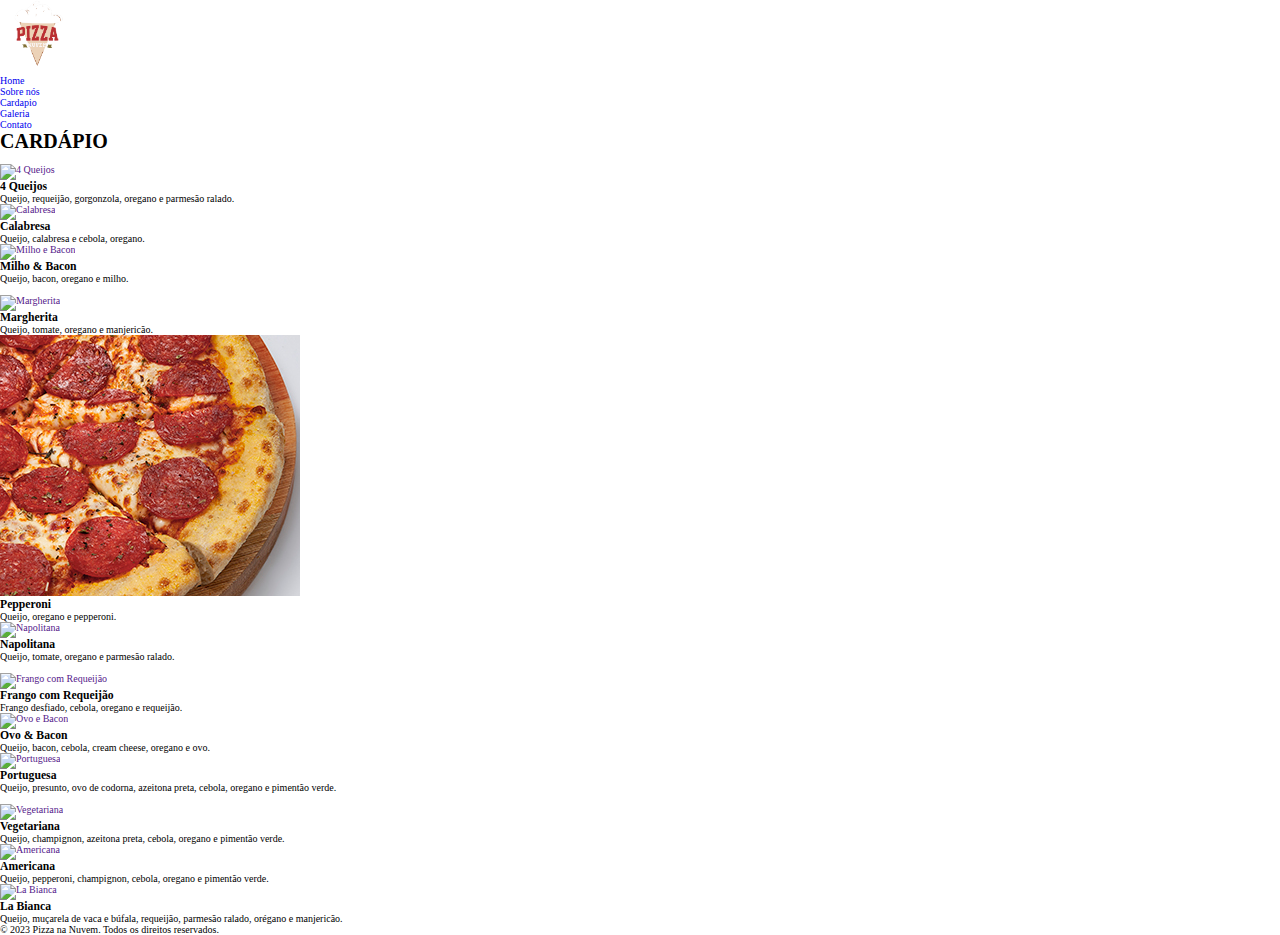
==== cardapio.html @ 11536450 "final sprint 2" ====
<!DOCTYPE html>
<html lang="en">

<head>
    <meta charset="UTF-8">
    <meta http-equiv="X-UA-Compatible" content="IE=edge">
    <meta name="viewport" content="width=device-width, initial-scale=1.0">
    <link rel="stylesheet" href="style.css">
    <title>Cardapio - Pizza na Nuvem</title>
</head>

<body>
    <header>
        <div class ="logo">
            <img src="img/logo.png" alt="">
            <h3>PizzaNuvem</h3>
        </div>
        <nav>
                       
            <ul class="list-menu">
                 <li><a href="#">Home</a></li>
                 <li><a href="sobre.html">Sobre nós</a></li>
                 <li><a href="cardapio.html">Cardapio</a></li>
                 <li><a href="galeria.html">Galeria</a></li>
                 <li><a href="contato.html">Contato</a></li>            
            </ul>
        </nav>
    </header>
    <main>
        <div><!--conteúdo da página-->

            <section><!--título-->
                <h1>CARDÁPIO</h1>
            </section>
            <br>
            <div><!--primeira seção-->

                <div class="imagem_prod"><!--pizza 1-->
                    <a href=""><img src="img/4queijos.jpg" alt="4 Queijos"></a>
                    <h3>4 Queijos</h3>
                    <p>Queijo, requeijão, gorgonzola, oregano e parmesão ralado.</p>
                </div>

                <div class="imagem_prod"><!--pizza 2-->
                    <a href=""><img src="img/calabresa.jpg" alt="Calabresa"></a>
                    <h3>Calabresa</h3>
                    <p>Queijo, calabresa e cebola, oregano.</p>
                </div>

                <div class="imagem_prod"><!--pizza 3-->
                    <a href=""><img src="img/milho-bacon.jpg" alt="Milho e Bacon"></a>
                    <h3>Milho & Bacon</h3>
                    <p>Queijo, bacon, oregano e milho.</p>
                </div>

            </div>
            <br>
            <div><!--segunda seção-->

                <div class="imagem_prod"><!--pizza 4-->
                    <a href=""><img src="img/margherita.jpg" alt="Margherita"></a>
                    <h3>Margherita</h3>
                    <p>Queijo, tomate, oregano e manjericão.</p>
                </div>

                <div class="imagem_prod"><!--pizza 5-->
                    <a href=""><img src="img/pepperoni.jpg" alt="Pepperoni"></a>
                    <h3>Pepperoni</h3>
                    <p>Queijo, oregano e pepperoni.</p>
                </div>

                <div class="imagem_prod"><!--pizza 6-->
                    <a href=""><img src="img/napolitana.jpg" alt="Napolitana"></a>
                    <h3>Napolitana</h3>
                    <p>Queijo, tomate, oregano e parmesão ralado.</p>
                </div>

            </div>
            <br>
            <div><!--terceira seção-->

                <div class="imagem_prod"><!--pizza 7-->
                    <a href=""><img src="img/frango-requeijao.jpg" alt="Frango com Requeijão"></a>
                    <h3>Frango com Requeijão</h3>
                    <p>Frango desfiado, cebola, oregano e requeijão.</p>
                </div>

                <div class="imagem_prod"><!--pizza 8-->
                    <a href=""><img src="img/ovo-bacon.jpg" alt="Ovo e Bacon"></a>
                    <h3>Ovo & Bacon</h3>
                    <p>Queijo, bacon, cebola, cream cheese, oregano e ovo.</p>
                </div>

                <div class="imagem_prod"><!--pizza 9-->
                    <a href=""><img src="img/portuguesa.jpg" alt="Portuguesa"></a> 
                    <h3>Portuguesa</h3>
                    <p>Queijo, presunto, ovo de codorna, azeitona preta, cebola, oregano e pimentão verde.</p>
                </div>

            </div>
            <br>
            <div><!--quarta seção-->

                <div class="imagem_prod"><!--pizza 10-->
                    <a href=""><img src="img/vegetariana.jpg" alt="Vegetariana"></a>
                    <h3>Vegetariana</h3>
                    <p>Queijo, champignon, azeitona preta, cebola, oregano e pimentão verde.</p>
                </div>

                <div class="imagem_prod"><!--pizza 11-->
                    <a href=""><img src="img/america.jpg" alt="Americana"></a>
                    <h3>Americana</h3>
                    <p>Queijo, pepperoni, champignon, cebola, oregano e pimentão verde.</p>
                </div>

                <div class="imagem_prod"><!--pizza 12-->
                    <a href=""><img src="img/la-bianca.jpg" alt="La Bianca"></a>
                    <h3>La Bianca</h3>
                    <p>Queijo, muçarela de vaca e búfala, requeijão, parmesão ralado, orégano e manjericão.</p>
                </div>

            </div>

        </div>
    </main>
    <footer>
        &copy; 2023 Pizza na Nuvem. Todos os direitos reservados.
    </footer>
</body>

</html>
---- style.css ----
@import url('https://fonts.googleapis.com/css2?family=Roboto:wght@400;500;700;900&display=swap');

*{
    margin:0;
    padding:0;
    box-sizing: border-box;
    list-style: none;
    border: none;
    text-decoration: none; 
}

html{
    width:100vw;
    height:100vh;
    font-size: 62.5%;
    overflow-x: hidden;
}

/*Menu*/
.content{
    width: 100vw;
    height: 70px;
    display: flex;
    justify-content: space-around;
    align-items: center;
    background-color: rgb(88, 62, 0);
    position:fixed;
    padding-left: 30rem;    
}

.logo{
    width: 70px;
    height: auto;
    cursor : pointer;
    display: flex;
    align-items: center;
}
.logo h3{
    color: white;
    font-size: 1.6rem;   
}
.logo img{
    width: 100px;
    height: 75px;   
}

.content .list-menu{
    width: 600px;
    display: flex;
    align-items: center;
    justify-content: space-between;  
}

.content .list-menu li a{
    padding-top: 3rem;
    padding-bottom: 2rem;
    padding-right: 1rem;
    padding-left: 1rem;
    color: white;
    font-size: 1.8;
    text-transform: uppercase;
    transition: all 200ms ease-in;
}
.content .list-menu li a:hover{
    background-color: #3333;
    border-bottom: 4px solid #ffc506;
    color:#ffc506

}

.first-section{
    height: 100vh;
    background-image: linear-gradient(rgba(29,29,29,0.8),rgba(29,29,29,0.8)),url(./img/fundo_pizza.jpg);
    background-position: center center;
    background-size: cover;
    background-repeat: no-repeat;
    background-position-y:50px ;
    width: 100vw;
    display: flex;
    flex-direction: row;
    justify-content: center;
    align-items: center;
}



.first-section .conteudo-principal{        
    display: flex;   
    flex-direction: column;    
    align-items: center;
    justify-content:center;
}

.first-section h1{  
    color:#ffc506;
    font-size:6rem;
    text-transform: uppercase;
    margin-bottom: 1rem;
}

.first-section h2{  
    color: rgb(177,177,177);
    font-size:3rem;
    font-weight: 400;
    text-transform:uppercase;
    margin-bottom: 3rem;
}

.btn button{
    width:230px;
    height: 60px;
    cursor:pointer;
    text-transform:#ffc506 ;
    border-radius:10px;
    color:black;
    font-weight: 700px;
    margin-top: 5rem;

}

.btn button:hover{
    background-color: #ffc506;
    color: black;
    border: 2px solid #ffc506;
    transition: all 200ms ease-in;
}
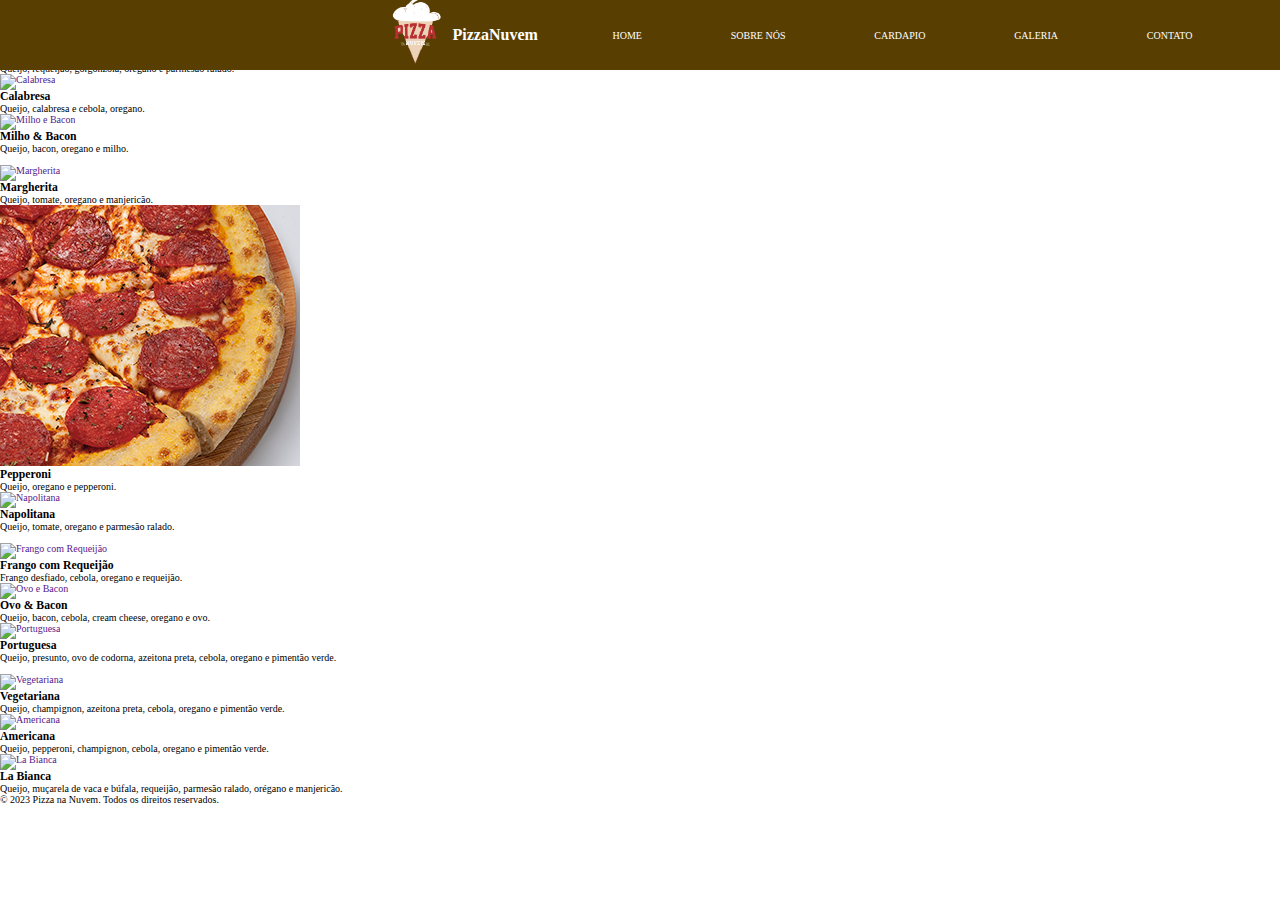
==== commit 82aaee36: "update" ====
--- a/cardapio.html
+++ b/cardapio.html
@@ -10,7 +10,7 @@
 </head>
 
 <body>
-    <header>
+    <header class="content">
         <div class ="logo">
             <img src="img/logo.png" alt="">
             <h3>PizzaNuvem</h3>
@@ -18,13 +18,13 @@
         <nav>
                        
             <ul class="list-menu">
-                 <li><a href="#">Home</a></li>
+                 <li><a href="index.html">Home</a></li>
                  <li><a href="sobre.html">Sobre nós</a></li>
                  <li><a href="cardapio.html">Cardapio</a></li>
                  <li><a href="galeria.html">Galeria</a></li>
                  <li><a href="contato.html">Contato</a></li>            
             </ul>
-        </nav>
+        </nav>       
     </header>
     <main>
         <div><!--conteúdo da página-->
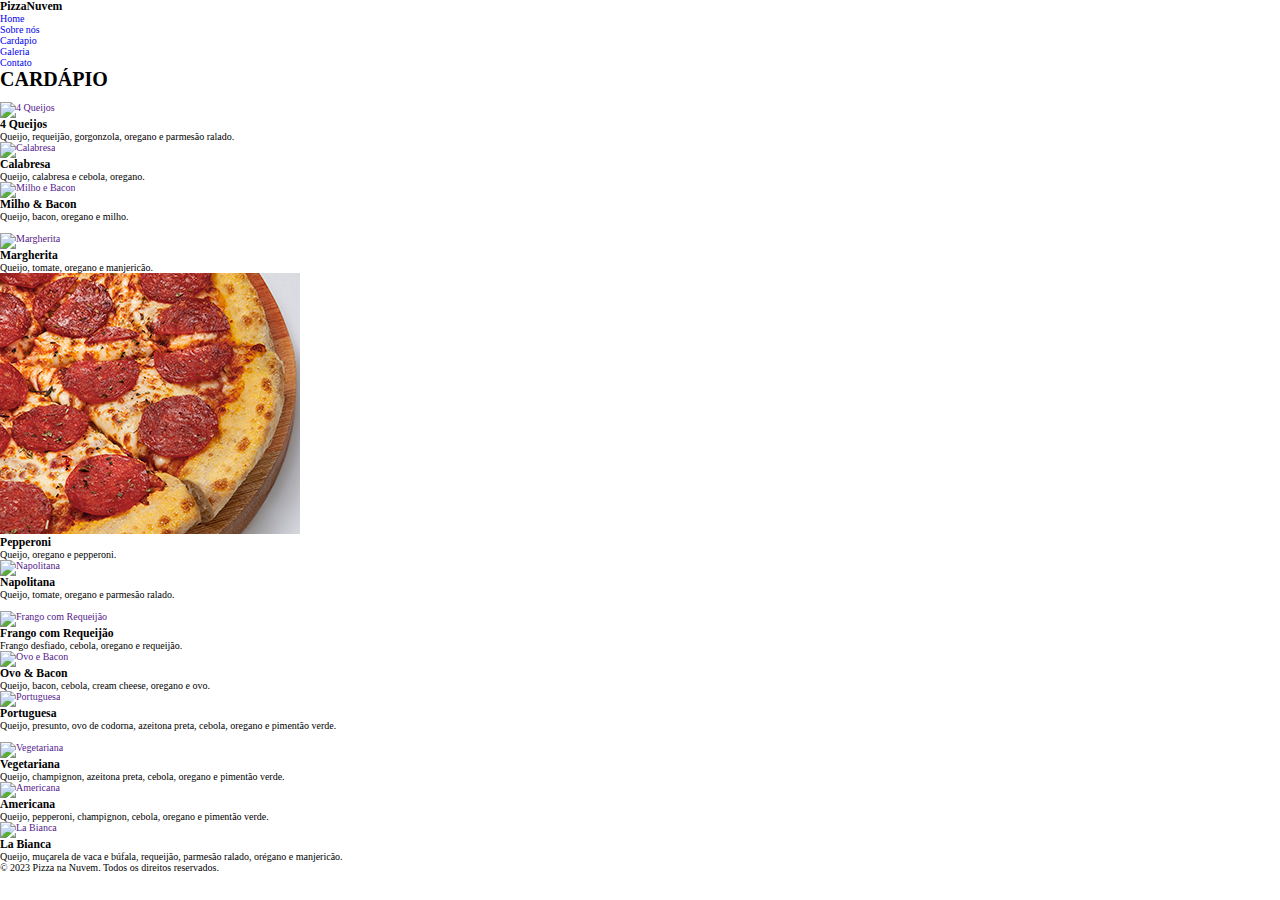
==== commit c43de6a8: "update para entrega" ====
--- a/cardapio.html
+++ b/cardapio.html
@@ -10,14 +10,12 @@
 </head>
 
 <body>
-    <header class="content">
-        <div class ="logo">
-            <img src="img/logo.png" alt="">
+    <header>
+        <div>
             <h3>PizzaNuvem</h3>
         </div>
-        <nav>
-                       
-            <ul class="list-menu">
+        <nav>       
+            <ul>
                  <li><a href="index.html">Home</a></li>
                  <li><a href="sobre.html">Sobre nós</a></li>
                  <li><a href="cardapio.html">Cardapio</a></li>
@@ -25,7 +23,7 @@
                  <li><a href="contato.html">Contato</a></li>            
             </ul>
         </nav>       
-    </header>
+      </header>
     <main>
         <div><!--conteúdo da página-->
 
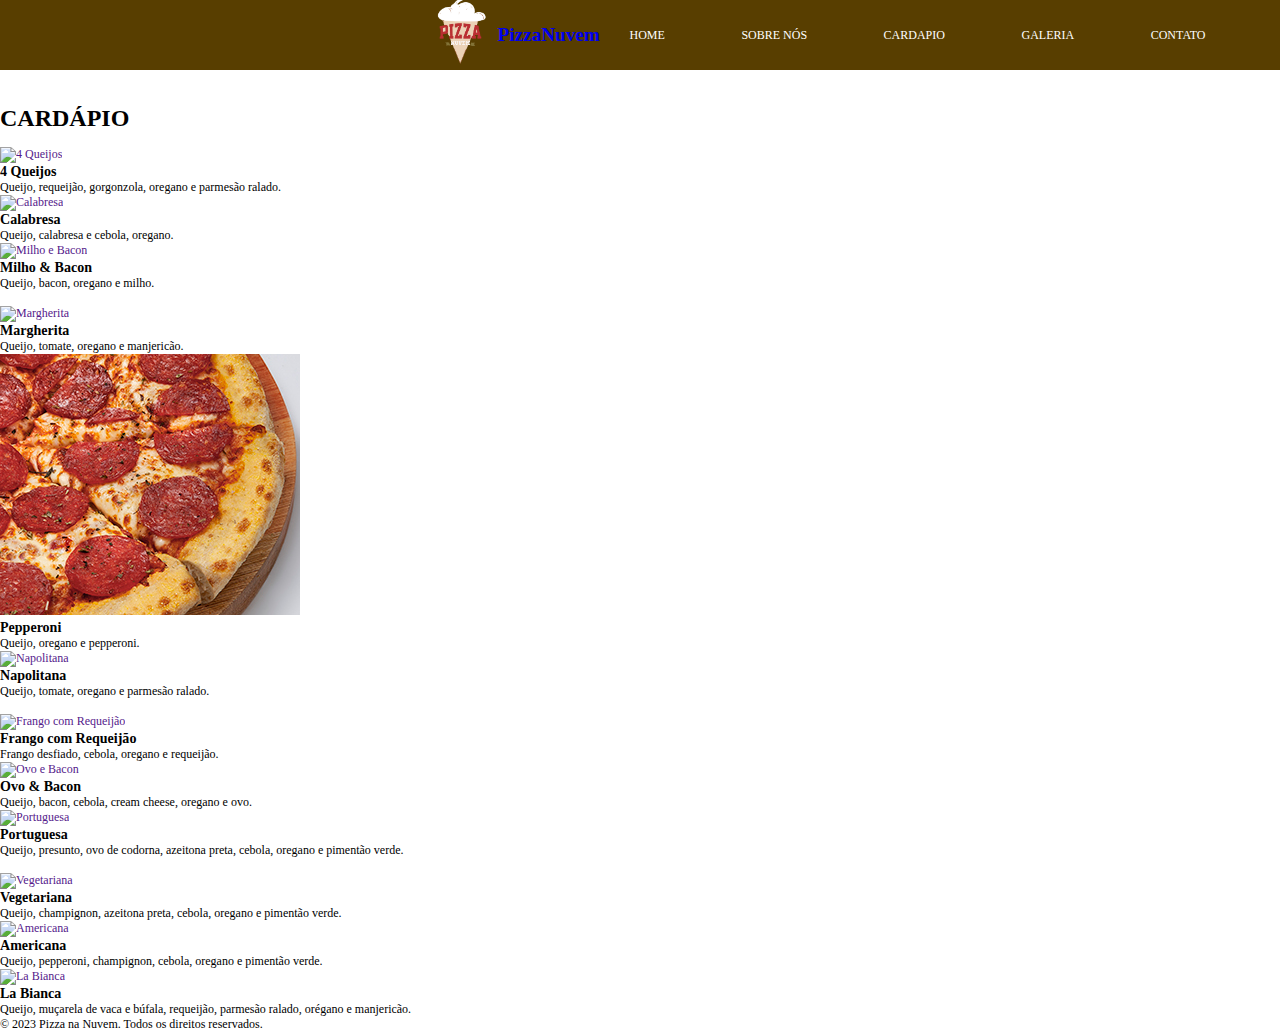
==== commit db41c529: ""Reorganização das pastas"" ====
--- a/cardapio.html
+++ b/cardapio.html
@@ -10,20 +10,25 @@
 </head>
 
 <body>
-    <header>
+   <header class="content">
+        <div class ="logo">
+            <img src="img/logo.png" alt="">
+            <h3><a href="index.html">PizzaNuvem</a></h3>
+        </div>
         <div>
-            <h3>PizzaNuvem</h3>
-        </div>
-        <nav>       
-            <ul>
-                 <li><a href="index.html">Home</a></li>
-                 <li><a href="sobre.html">Sobre nós</a></li>
-                 <li><a href="cardapio.html">Cardapio</a></li>
-                 <li><a href="galeria.html">Galeria</a></li>
-                 <li><a href="contato.html">Contato</a></li>            
-            </ul>
-        </nav>       
-      </header>
+            <nav>
+                       
+                <ul class="list-menu">
+                    <li><a href="index.html">Home</a></li>
+                    <li><a href="sobre.html">Sobre nós</a></li>
+                    <li><a href="cardapio.html">Cardapio</a></li>
+                    <li><a href="galeria.html">Galeria</a></li>
+                    <li><a href="contato.html">Contato</a></li>            
+                </ul>
+            </nav>
+        </div>       
+    </header>
+    <br>
     <main>
         <div><!--conteúdo da página-->
 
--- a/style.css
+++ b/style.css
@@ -1,7 +1,15 @@
 @import url('https://fonts.googleapis.com/css2?family=Roboto:wght@400;500;700;900&display=swap');
 
+header {
+    height: 10vh; /* Ajuste a altura conforme necessário */
+}
+
+main {
+    padding-top: 10vh; /* Ajuste o valor conforme necessário */
+}
+
 *{
-    margin:0;
+    margin:0px;
     padding:0;
     box-sizing: border-box;
     list-style: none;
@@ -12,7 +20,7 @@
 html{
     width:100vw;
     height:100vh;
-    font-size: 62.5%;
+    font-size: 75%;
     overflow-x: hidden;
 }
 
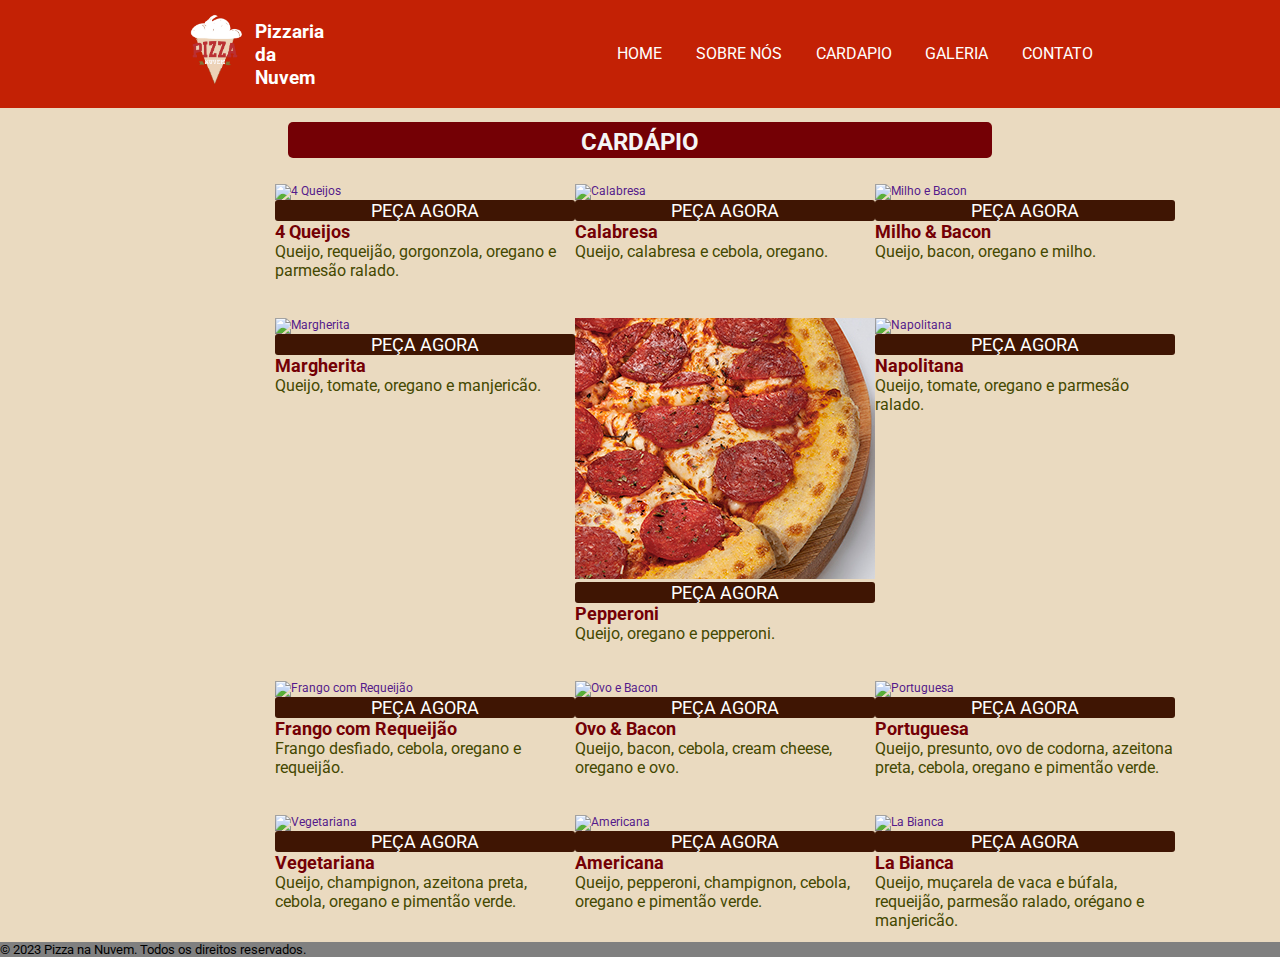
==== commit 82a014b5: "Commit via upload" ====
--- a/cardapio.html
+++ b/cardapio.html
@@ -1,134 +1,178 @@
-<!DOCTYPE html>
-<html lang="en">
-
-<head>
-    <meta charset="UTF-8">
-    <meta http-equiv="X-UA-Compatible" content="IE=edge">
-    <meta name="viewport" content="width=device-width, initial-scale=1.0">
-    <link rel="stylesheet" href="style.css">
-    <title>Cardapio - Pizza na Nuvem</title>
-</head>
-
-<body>
-   <header class="content">
-        <div class ="logo">
-            <img src="img/logo.png" alt="">
-            <h3><a href="index.html">PizzaNuvem</a></h3>
-        </div>
-        <div>
-            <nav>
-                       
-                <ul class="list-menu">
-                    <li><a href="index.html">Home</a></li>
-                    <li><a href="sobre.html">Sobre nós</a></li>
-                    <li><a href="cardapio.html">Cardapio</a></li>
-                    <li><a href="galeria.html">Galeria</a></li>
-                    <li><a href="contato.html">Contato</a></li>            
-                </ul>
-            </nav>
-        </div>       
-    </header>
-    <br>
-    <main>
-        <div><!--conteúdo da página-->
-
-            <section><!--título-->
-                <h1>CARDÁPIO</h1>
-            </section>
-            <br>
-            <div><!--primeira seção-->
-
-                <div class="imagem_prod"><!--pizza 1-->
-                    <a href=""><img src="img/4queijos.jpg" alt="4 Queijos"></a>
-                    <h3>4 Queijos</h3>
-                    <p>Queijo, requeijão, gorgonzola, oregano e parmesão ralado.</p>
-                </div>
-
-                <div class="imagem_prod"><!--pizza 2-->
-                    <a href=""><img src="img/calabresa.jpg" alt="Calabresa"></a>
-                    <h3>Calabresa</h3>
-                    <p>Queijo, calabresa e cebola, oregano.</p>
-                </div>
-
-                <div class="imagem_prod"><!--pizza 3-->
-                    <a href=""><img src="img/milho-bacon.jpg" alt="Milho e Bacon"></a>
-                    <h3>Milho & Bacon</h3>
-                    <p>Queijo, bacon, oregano e milho.</p>
-                </div>
-
-            </div>
-            <br>
-            <div><!--segunda seção-->
-
-                <div class="imagem_prod"><!--pizza 4-->
-                    <a href=""><img src="img/margherita.jpg" alt="Margherita"></a>
-                    <h3>Margherita</h3>
-                    <p>Queijo, tomate, oregano e manjericão.</p>
-                </div>
-
-                <div class="imagem_prod"><!--pizza 5-->
-                    <a href=""><img src="img/pepperoni.jpg" alt="Pepperoni"></a>
-                    <h3>Pepperoni</h3>
-                    <p>Queijo, oregano e pepperoni.</p>
-                </div>
-
-                <div class="imagem_prod"><!--pizza 6-->
-                    <a href=""><img src="img/napolitana.jpg" alt="Napolitana"></a>
-                    <h3>Napolitana</h3>
-                    <p>Queijo, tomate, oregano e parmesão ralado.</p>
-                </div>
-
-            </div>
-            <br>
-            <div><!--terceira seção-->
-
-                <div class="imagem_prod"><!--pizza 7-->
-                    <a href=""><img src="img/frango-requeijao.jpg" alt="Frango com Requeijão"></a>
-                    <h3>Frango com Requeijão</h3>
-                    <p>Frango desfiado, cebola, oregano e requeijão.</p>
-                </div>
-
-                <div class="imagem_prod"><!--pizza 8-->
-                    <a href=""><img src="img/ovo-bacon.jpg" alt="Ovo e Bacon"></a>
-                    <h3>Ovo & Bacon</h3>
-                    <p>Queijo, bacon, cebola, cream cheese, oregano e ovo.</p>
-                </div>
-
-                <div class="imagem_prod"><!--pizza 9-->
-                    <a href=""><img src="img/portuguesa.jpg" alt="Portuguesa"></a> 
-                    <h3>Portuguesa</h3>
-                    <p>Queijo, presunto, ovo de codorna, azeitona preta, cebola, oregano e pimentão verde.</p>
-                </div>
-
-            </div>
-            <br>
-            <div><!--quarta seção-->
-
-                <div class="imagem_prod"><!--pizza 10-->
-                    <a href=""><img src="img/vegetariana.jpg" alt="Vegetariana"></a>
-                    <h3>Vegetariana</h3>
-                    <p>Queijo, champignon, azeitona preta, cebola, oregano e pimentão verde.</p>
-                </div>
-
-                <div class="imagem_prod"><!--pizza 11-->
-                    <a href=""><img src="img/america.jpg" alt="Americana"></a>
-                    <h3>Americana</h3>
-                    <p>Queijo, pepperoni, champignon, cebola, oregano e pimentão verde.</p>
-                </div>
-
-                <div class="imagem_prod"><!--pizza 12-->
-                    <a href=""><img src="img/la-bianca.jpg" alt="La Bianca"></a>
-                    <h3>La Bianca</h3>
-                    <p>Queijo, muçarela de vaca e búfala, requeijão, parmesão ralado, orégano e manjericão.</p>
-                </div>
-
-            </div>
-
-        </div>
-    </main>
-    <footer>
-        &copy; 2023 Pizza na Nuvem. Todos os direitos reservados.
-    </footer>
-</body>
-
+<!DOCTYPE html>
+<html lang="en">
+
+<head>
+    <meta charset="UTF-8">
+    <meta http-equiv="X-UA-Compatible" content="IE=edge">
+    <meta name="viewport" content="width=device-width, initial-scale=1.0">
+    <script src="script.js" defer></script>
+    <link rel="stylesheet" href="style.css">
+    <title>Cardapio - Pizza na Nuvem</title>
+</head>
+
+<body>
+    <header class="content">
+        <div class="logo">
+            <img src="img/logo.png" alt="">
+            <h3>Pizzaria da Nuvem</h3>
+        </div>
+        <nav>
+            <ul class="list-menu">
+                <li><a href="index.html">Home</a></li>
+                <li><a href="sobre.html">Sobre nós</a></li>
+                <li><a href="cardapio.html">Cardapio</a></li>
+                <li><a href="galeria.html">Galeria</a></li>
+                <li><a href="contato.html">Contato</a></li>
+            </ul>
+            <div class="mobile-menu-icon">
+                <button onclick="menuShow()"><img class="icon" src="icon/menu.png"></button>
+            </div>
+        </nav>
+        <div class="mobile-menu">
+            <ul>
+                <li><a href="index.html">Home</a></li>
+                <li><a href="sobre.html">Sobre nós</a></li>
+                <li><a href="cardapio.html">Cardapio</a></li>
+                <li><a href="galeria.html">Galeria</a></li>
+                <li><a href="contato.html">Contato</a></li>
+            </ul>
+        </div>
+    </header>
+    <br>
+    <main>
+        <div class="container-cardapio"><!--conteúdo da página-->
+            <section><!--título-->
+                <h1 class="title-h1">CARDÁPIO</h1>
+            </section>
+            <br>
+            <div class="section-cardapio"><!--primeira seção-->
+                <div class="imagem_prod"><!--pizza 1-->
+                    <a href="">
+                        <img src="img/4queijos.jpg" alt="4 Queijos">
+                        <div class="btn_pedido">PEÇA AGORA</div>
+                        <h3>4 Queijos</h3>
+                    </a>
+                    <p>Queijo, requeijão, gorgonzola, oregano e parmesão ralado.</p>
+                </div>
+                <br>
+                <br>
+                <div class="imagem_prod"><!--pizza 2-->
+                    <a href="">
+                        <img src="img/calabresa.jpg" alt="Calabresa">
+                        <div class="btn_pedido">PEÇA AGORA</div>
+                        <h3>Calabresa</h3>
+                    </a>
+                    <p>Queijo, calabresa e cebola, oregano.</p>
+                </div>
+                <br>
+                <br>
+                <div class="imagem_prod"><!--pizza 3-->
+                    <a href="">
+                        <img src="img/milho-bacon.jpg" alt="Milho e Bacon">
+                        <div class="btn_pedido">PEÇA AGORA</div>
+                        <h3>Milho & Bacon</h3>
+                    </a>
+                    <p>Queijo, bacon, oregano e milho.</p>
+                </div>
+            </div>
+            <br>
+            <div class="section-cardapio"><!--segunda seção-->
+                <div class="imagem_prod"><!--pizza 4-->
+                    <a href="">
+                        <img src="img/margherita.jpg" alt="Margherita">
+                        <div class="btn_pedido">PEÇA AGORA</div>
+                        <h3>Margherita</h3>
+                    </a>
+                    <p>Queijo, tomate, oregano e manjericão.</p>
+                </div>
+                <br>
+                <br>
+                <div class="imagem_prod"><!--pizza 5-->
+                    <a href="">
+                        <img src="img/pepperoni.jpg" alt="Pepperoni">
+                        <div class="btn_pedido">PEÇA AGORA</div>
+                        <h3>Pepperoni</h3>
+                    </a>
+                    <p>Queijo, oregano e pepperoni.</p>
+                </div>
+                <br>
+                <br>
+                <div class="imagem_prod"><!--pizza 6-->
+                    <a href="">
+                        <img src="img/napolitana.jpg" alt="Napolitana">
+                        <div class="btn_pedido">PEÇA AGORA</div>
+                        <h3>Napolitana</h3>
+                    </a>
+                    <p>Queijo, tomate, oregano e parmesão ralado.</p>
+                </div>
+            </div>
+            <br>
+            <div class="section-cardapio"><!--terceira seção-->
+                <div class="imagem_prod"><!--pizza 7-->
+                    <a href="">
+                        <img src="img/frango-requeijao.jpg" alt="Frango com Requeijão">
+                        <div class="btn_pedido">PEÇA AGORA</div>
+                        <h3>Frango com Requeijão</h3>
+                    </a>
+                    <p>Frango desfiado, cebola, oregano e requeijão.</p>
+                </div>
+                <br>
+                <br>
+                <div class="imagem_prod"><!--pizza 8-->
+                    <a href="">
+                        <img src="img/ovo-bacon.jpg" alt="Ovo e Bacon">
+                        <div class="btn_pedido">PEÇA AGORA</div>
+                        <h3>Ovo & Bacon</h3>
+                    </a>
+                    <p>Queijo, bacon, cebola, cream cheese, oregano e ovo.</p>
+                </div>
+                <br>
+                <br>
+                <div class="imagem_prod"><!--pizza 9-->
+                    <a href="">
+                        <img src="img/portuguesa.jpg" alt="Portuguesa">
+                        <div class="btn_pedido">PEÇA AGORA</div> 
+                        <h3>Portuguesa</h3>
+                    </a>
+                    <p>Queijo, presunto, ovo de codorna, azeitona preta, cebola, oregano e pimentão verde.</p>
+                </div>
+            </div>
+            <br>
+            <div class="section-cardapio"><!--quarta seção-->
+                <div class="imagem_prod"><!--pizza 10-->
+                    <a href="">
+                        <img src="img/vegetariana.jpg" alt="Vegetariana">
+                        <div class="btn_pedido">PEÇA AGORA</div>
+                        <h3>Vegetariana</h3>
+                    </a>
+                    <p>Queijo, champignon, azeitona preta, cebola, oregano e pimentão verde.</p>
+                </div>
+                <br>
+                <br>
+                <div class="imagem_prod"><!--pizza 11-->
+                    <a href="">
+                        <img src="img/america.jpg" alt="Americana">
+                        <div class="btn_pedido">PEÇA AGORA</div>
+                        <h3>Americana</h3>
+                    </a>
+                    <p>Queijo, pepperoni, champignon, cebola, oregano e pimentão verde.</p>
+                </div>
+                <br>
+                <br>
+                <div class="imagem_prod"><!--pizza 12-->
+                    <a href="">
+                        <img src="img/la-bianca.jpg" alt="La Bianca">
+                        <div class="btn_pedido">PEÇA AGORA</div>
+                        <h3>La Bianca</h3>
+                    </a>
+                    <p>Queijo, muçarela de vaca e búfala, requeijão, parmesão ralado, orégano e manjericão.</p>
+                </div>
+            </div>
+        </div>
+    </main>
+    <footer>
+        &copy; 2023 Pizza na Nuvem. Todos os direitos reservados.
+    </footer>
+</body>
+
 </html>--- a/style.css
+++ b/style.css
@@ -1,134 +1,573 @@
-@import url('https://fonts.googleapis.com/css2?family=Roboto:wght@400;500;700;900&display=swap');
-
-header {
-    height: 10vh; /* Ajuste a altura conforme necessário */
-}
-
-main {
-    padding-top: 10vh; /* Ajuste o valor conforme necessário */
-}
-
-*{
-    margin:0px;
-    padding:0;
-    box-sizing: border-box;
-    list-style: none;
-    border: none;
-    text-decoration: none; 
-}
-
-html{
-    width:100vw;
-    height:100vh;
-    font-size: 75%;
-    overflow-x: hidden;
-}
-
-/*Menu*/
-.content{
-    width: 100vw;
-    height: 70px;
-    display: flex;
-    justify-content: space-around;
-    align-items: center;
-    background-color: rgb(88, 62, 0);
-    position:fixed;
-    padding-left: 30rem;    
-}
-
-.logo{
-    width: 70px;
-    height: auto;
-    cursor : pointer;
-    display: flex;
-    align-items: center;
-}
-.logo h3{
-    color: white;
-    font-size: 1.6rem;   
-}
-.logo img{
-    width: 100px;
-    height: 75px;   
-}
-
-.content .list-menu{
-    width: 600px;
-    display: flex;
-    align-items: center;
-    justify-content: space-between;  
-}
-
-.content .list-menu li a{
-    padding-top: 3rem;
-    padding-bottom: 2rem;
-    padding-right: 1rem;
-    padding-left: 1rem;
-    color: white;
-    font-size: 1.8;
-    text-transform: uppercase;
-    transition: all 200ms ease-in;
-}
-.content .list-menu li a:hover{
-    background-color: #3333;
-    border-bottom: 4px solid #ffc506;
-    color:#ffc506
-
-}
-
-.first-section{
-    height: 100vh;
-    background-image: linear-gradient(rgba(29,29,29,0.8),rgba(29,29,29,0.8)),url(./img/fundo_pizza.jpg);
-    background-position: center center;
-    background-size: cover;
-    background-repeat: no-repeat;
-    background-position-y:50px ;
-    width: 100vw;
-    display: flex;
-    flex-direction: row;
-    justify-content: center;
-    align-items: center;
-}
-
-
-
-.first-section .conteudo-principal{        
-    display: flex;   
-    flex-direction: column;    
-    align-items: center;
-    justify-content:center;
-}
-
-.first-section h1{  
-    color:#ffc506;
-    font-size:6rem;
-    text-transform: uppercase;
-    margin-bottom: 1rem;
-}
-
-.first-section h2{  
-    color: rgb(177,177,177);
-    font-size:3rem;
-    font-weight: 400;
-    text-transform:uppercase;
-    margin-bottom: 3rem;
-}
-
-.btn button{
-    width:230px;
-    height: 60px;
-    cursor:pointer;
-    text-transform:#ffc506 ;
-    border-radius:10px;
-    color:black;
-    font-weight: 700px;
-    margin-top: 5rem;
-
-}
-
-.btn button:hover{
-    background-color: #ffc506;
-    color: black;
-    border: 2px solid #ffc506;
-    transition: all 200ms ease-in;
-}+/* GERAL */
+
+@import url('https://fonts.googleapis.com/css2?family=Roboto:ital,wght@0,400;0,700;1,500&display=swap');
+
+* {
+    margin:0;
+    padding:0;
+    box-sizing: border-box;
+    border: none;
+    text-decoration: none;
+    font-family: 'Roboto', sans-serif;
+}
+
+main {
+    min-height: 100vh;
+    padding-top: 12vh;
+    background-color: #eadac0;
+}
+
+html {
+    width:100vw;
+    height:100vh;
+    font-size: 75%;
+    overflow-x: hidden;
+}
+
+.mobile-menu-icon {
+    display: none;
+}
+
+.mobile-menu {
+    display: none;
+}
+
+.title-h1 {
+    background-color: #740005;
+    color: whitesmoke;
+    text-align: center;
+    font-size: 2rem;
+    width: 55vw;
+    height: 3rem;
+    padding-top: 0.5rem;
+    border-radius: 5px;
+}
+
+footer {
+    font-size: small;
+    background-color: grey;
+}
+
+
+/*Menu*/
+
+.content {
+    width: 100vw;
+    height: 12vh;
+    display: flex;
+    justify-content: space-around;
+    align-items: center;
+    background-color: #c32105;
+    position:fixed;  
+}
+
+.logo {
+    width: 80px;
+    cursor : pointer;
+    display: flex;
+    align-items: center;
+}
+
+.logo a {
+    height: 5vh;
+    display: flex;
+    flex-direction: row;
+    align-items: center;
+}
+
+.logo h3 {
+    align-items: end;
+    width: 18rem;
+    color: white;
+    font-size: 1.6rem;   
+}
+
+.logo img {
+    width: 100%;
+    height: 100%;   
+}
+
+.content .list-menu {
+    width: 500px;
+    height: 5vh;
+    display: flex;
+    align-items: center;
+    justify-content: space-between;  
+    list-style: none;
+}
+
+.content .list-menu li a {
+    padding-top: 3rem;
+    padding-bottom: 2rem;
+    padding-right: 1rem;
+    padding-left: 1rem;
+    color: white;
+    font-size: 1.3rem;
+    text-transform: uppercase;
+    transition: all 200ms ease-in;
+}
+
+.content .list-menu li a:hover {
+    background-color: #3333;
+    border-bottom: 4px solid #ffc506;
+    color:#ffc506
+}
+
+
+/* Responsividade */
+
+@media only screen and (max-width: 950px) {
+
+    .content .list-menu li {
+        display: none;
+    }
+
+    .content .list-menu {
+        display: none;
+    }
+
+    .mobile-menu-icon {
+        display: block;
+    }
+
+    .mobile-menu-icon button {
+        background-color: transparent;
+        border: none;
+        cursor: pointer;
+    }
+
+    .mobile-menu ul {
+        background-color: #c32105;
+        display: flex;
+        flex-direction: column;
+        text-align: center;
+        padding-bottom: 1rem;
+    }
+
+    .mobile-menu ul li {
+        display: block;
+        padding-top: 1.2rem;
+    }
+
+    .mobile-menu ul li a {
+        padding-top: 3rem;
+        padding-bottom: 2rem;
+        padding-right: 1rem;
+        padding-left: 1rem;
+        color: white;
+        font-size: 1.1rem;
+        text-transform: uppercase;
+    }
+
+    .title-h1 {
+        font-size: 1.5rem;
+    }
+
+    .content {
+        display: flex;
+        flex-direction: row;
+        justify-content: space-between;
+        padding-left: 5%;
+        padding-right: 5%;
+    }
+
+    .logo {
+        width: 60px;
+        cursor : pointer;
+        display: flex;
+        align-items: center;
+    }
+
+    .logo h3 {
+        width: auto;
+        font-size: 1.1rem;
+    }
+
+    main .first-section {
+        display: flex;
+        flex-direction: column;
+        justify-content: space-between;
+        padding-left: 5%;
+    }
+
+    main .first-section .conteudo-principal{
+        display: flex;
+        flex-direction: column;
+        justify-content: space-between;
+        padding-top: 20%;
+        padding-left: 5%;
+    }
+
+    main .first-section h1 {
+        font-size: 1.5rem;
+    }
+
+    main .first-section h2 {
+        font-size: 1.5rem;
+        padding-top: 10%;
+    }
+
+    main .first-section .pizza-image {
+        width: 80%;
+        padding-bottom: 50%;
+    }
+
+    .container-cardapio .section-cardapio {
+        display: flex;
+        flex-direction: column;
+        align-items: center;
+        margin: 1rem;
+    }
+
+    .container-gallery {
+        display: none;
+    }
+
+    main .gallery-container{
+        width: 100vw;
+        display:flex;
+        align-items: center;
+        margin-left: 1px;
+        padding-left: 5px;
+        padding-bottom: 50px;
+    }
+    
+    main .gallery-container .gallery-items{
+        width: 100%;
+        border: 5px solid #FFF;
+        border-radius: 5px;
+        box-shadow: 3px 3px 3px #0006;
+        transition: transform .3s linear;
+    }
+    
+    main .gallery-container .gallery-items img {
+        width: 100%;
+        border-radius: 5px;
+    }
+
+    .contactUS{
+        display: flex;
+        flex-direction: column;
+        align-items: center;
+        justify-content: center;
+        background-color: #eadac0;
+        padding-left: 30px;
+        font-size: small;
+    }
+
+    .contactUS .infobox {
+        padding-left: 50px;
+    }
+
+    .map iframe {
+        width: 80vw;
+        display: flex;
+        align-items: center;
+        margin-right: 25px;
+        margin-bottom: 20px;
+    }
+
+    main .formulario form {
+        width: 100vw;
+    }
+
+    main .formulario .row50{
+        width: 75vw;
+        display: flex;
+        flex-direction: column;
+        justify-content: center;
+    }
+
+    main .formulario .row50 .inputbox{
+        width: 100%;
+    }
+
+    main .formulario .row100{
+        width: 75vw;
+        display: flex;
+        align-items: center;
+        flex-direction: column;
+        /*justify-content: center;*/
+    }
+
+    main .formulario .row100 .inputbox{
+        width: 100%;
+    }
+
+    main .formulario .row100 .row100 .inputbox {
+        align-items: center;
+        padding-bottom: 20px;
+    }
+
+    .open{
+        display: block;
+    }
+
+}
+
+
+/* HOME */
+
+.first-section {
+    height: 100vh;    
+    background-image:url(img/fundo.jpg);
+    background-position: center center;
+    background-size: cover;
+    background-repeat: no-repeat;
+    width: 100vw;
+    display: flex;
+    flex-direction: row;
+    justify-content: flex-start; /* Alinha o conteúdo à esquerda */
+    align-items: center; /* Alinha verticalmente ao centro */
+    padding-left: 150px; /* Adiciona um espaçamento à esquerda */
+}
+
+.first-section .conteudo-principal {
+    display: flex;
+    flex-direction: column;
+    align-items: flex-start; /* Alinha o conteúdo à esquerda verticalmente */
+    justify-content: center; /* Centraliza verticalmente o conteúdo */
+}
+
+.first-section h1 {
+    color: #ffc506;
+    font-size: 2rem;
+    text-transform: uppercase;
+    margin-bottom: 1rem;
+}
+
+.first-section h2 {
+    color: rgb(177, 177, 177);
+    font-size: 3rem;
+    font-weight: 400;
+    text-transform: uppercase;
+    margin-bottom: 3rem;
+}
+
+.pizza-image {
+    width: 40%;
+    margin-top: 80px; 
+    margin-right: 50px;
+}
+
+.botao-cardapio {
+    font-size: 150%;
+    display: inline-block;
+    padding: 10px 20px;
+    background-color: #FFA500;
+    color: black;
+    /*color: #fff;*/
+    text-decoration: none; 
+    border-radius: 5px; 
+    transition: background-color 0.3s ease; 
+}
+
+.botao-cardapio:hover {
+    background-color: #FF6347; 
+}
+
+
+/*CARDAPIO*/
+
+.container-cardapio {
+    display: flex;
+    flex-direction: column;
+    align-items: center;
+    background-color: #eadac0;
+}
+
+.section-cardapio {
+    display: flex;
+    flex-direction: row;
+    justify-content: space-around;
+    background-color: #eadac0;
+    width: 57vw;
+    margin: 1rem;
+}
+
+.imagem-prod {
+    display: flex;
+    flex-direction: row;
+    justify-content: center;
+}
+
+.btn_pedido {
+    text-align: center;
+    background-color: #3f1503;
+    color: white;
+    font-size: large;
+    border-radius: 3px;
+}
+
+.btn_pedido:hover {
+    background-color: #ffc506;
+    color: black;
+    transition: all 100ms ease-in;
+}
+
+h3 {
+    font-size: large;
+    color: #740005;
+}
+
+p {
+    width: 25rem;
+    font-size: medium;
+    color: #444801;
+}
+
+
+/* Galeria */
+
+.container-gallery {
+    display: flex;
+    flex-direction: column;
+    align-items: center;
+    background-color: #eadac0;
+}
+
+.gallery-container{
+    display:flex;
+    flex-wrap: wrap;
+    justify-content: space-around;
+    align-items: center;
+    margin-top: 5px;
+    margin-left: 240px;
+    margin-right: 240px;
+    gap: 1vw;
+    padding: 0 2vw;
+    
+}
+
+.gallery-items{
+    width:  300px;
+    height: 300px;
+    border: 5px solid #FFF;
+    border-radius: 5px;
+    box-shadow: 3px 3px 3px #0006;
+    flex-grow: 1;
+    transition: transform .3s linear;
+}
+
+.gallery-items img {
+    width: 100%;
+    height: 100%;
+    object-fit: cover;
+    border-radius: 5px;
+}
+
+.gallery-items:hover{
+    transform: scale(1.1);
+}
+
+
+/*Contact*/
+
+.contactUS{
+    display: flex;
+    align-items: center;
+    justify-content: center;
+    background-color: #eadac0;
+}
+
+.infobox{
+    margin-right: 50px;
+}
+
+.infobox div{
+    display: flex;
+    align-items: center;
+    margin-bottom: 15px;
+    margin-top: 15px;
+}
+
+.infobox div span{
+    min-width: 40px;
+    height: 40px;
+    color: #ffffff;
+    background-color:#740005;
+    display: flex;
+    justify-content: center;
+    align-items: center;
+    font-size: 2em;
+    border-radius: 50%;
+    margin-right: 15px;
+}
+
+.infobox div p{
+    color: #444801;
+    font-size: 1.1em;
+    font-weight: 1000;
+}
+
+.infobox div a{
+    color: #444801;
+    text-decoration: none;
+    font-size: 1.1em;
+    font-weight: 1000;
+}
+
+
+/* Form */
+
+main .formulario form{
+    display: flex;
+    flex-direction: column;
+    align-items: center;
+    width: 100vw;
+}
+
+.formulario .row50{
+    display: flex;
+    flex-direction: row;
+    align-items: center;
+    gap: 10px;
+    width: 50vw;
+}
+
+.inputbox{
+    display: flex;
+    flex-direction: column;
+    margin-bottom: 2px;
+    width: 50vw;
+}
+
+.inputbox span{
+    color:#3f1503;
+    margin-top: 10px;
+    margin-bottom: 5px;
+    font-weight: 500 ;
+}
+
+.inputbox input{
+    padding: 10px;
+    font-size: 1.1rem;
+    outline: none;
+    border: 1px solid #3f1503;
+}
+
+.inputbox textarea{
+    padding: 10px;
+    font-size: 1.1rem;
+    outline: none;
+    border: 1px solid #3f1503;
+    resize: none;
+    min-height: 220px;
+    margin-bottom: 10px;
+}
+
+.inputbox input[type="submit"]{
+    display: flex;
+    justify-content: center;
+    background:#c32105;
+    color: whitesmoke;
+    font-size: 1.1em;
+    max-width: 200px;
+    font-weight: 1000;
+    cursor: pointer;
+    padding: 14px 15px;
+}
+
+.inputbox ::placeholder{
+    color: #999;
+}
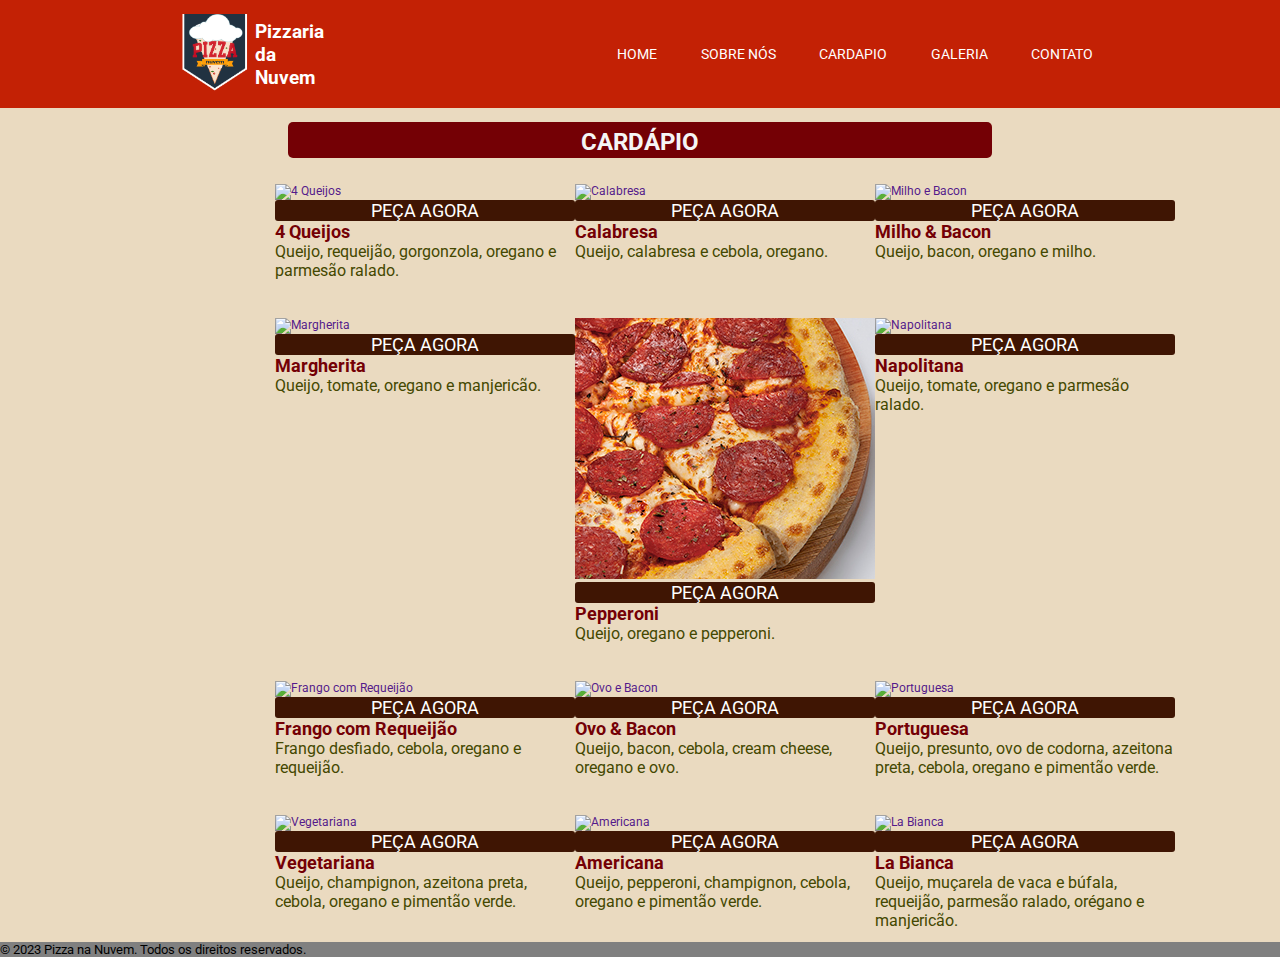
==== commit 9624b9d0: "Upload final responsividade + merge c/ main" ====
--- a/cardapio.html
+++ b/cardapio.html
@@ -19,7 +19,7 @@
         <nav>
             <ul class="list-menu">
                 <li><a href="index.html">Home</a></li>
-                <li><a href="sobre.html">Sobre nós</a></li>
+                <li><a href="index.html#about">Sobre Nós</a></li>
                 <li><a href="cardapio.html">Cardapio</a></li>
                 <li><a href="galeria.html">Galeria</a></li>
                 <li><a href="contato.html">Contato</a></li>
@@ -31,7 +31,7 @@
         <div class="mobile-menu">
             <ul>
                 <li><a href="index.html">Home</a></li>
-                <li><a href="sobre.html">Sobre nós</a></li>
+                <li><a href="index.html#about">Sobre Nós</a></li>
                 <li><a href="cardapio.html">Cardapio</a></li>
                 <li><a href="galeria.html">Galeria</a></li>
                 <li><a href="contato.html">Contato</a></li>
--- a/style.css
+++ b/style.css
@@ -102,7 +102,7 @@
     padding-right: 1rem;
     padding-left: 1rem;
     color: white;
-    font-size: 1.3rem;
+    font-size: 1.2rem;
     text-transform: uppercase;
     transition: all 200ms ease-in;
 }
@@ -287,7 +287,6 @@
         display: flex;
         align-items: center;
         flex-direction: column;
-        /*justify-content: center;*/
     }
 
     main .formulario .row100 .inputbox{
@@ -301,6 +300,26 @@
 
     .open{
         display: block;
+    }
+
+    #about {
+        display: flex;
+        flex-direction: column;
+        align-items: center;
+        background-color: #fffdfa;
+        }
+
+    .about .about-content {
+        display: flex;
+        flex-direction: column;
+        padding-left: 10px;
+        margin-left: 10px;
+        padding: 10px;
+    }
+
+    section .about-banner img {
+        max-width: 60%;    
+        margin-left: 10px;
     }
 
 }
@@ -317,16 +336,16 @@
     width: 100vw;
     display: flex;
     flex-direction: row;
-    justify-content: flex-start; /* Alinha o conteúdo à esquerda */
-    align-items: center; /* Alinha verticalmente ao centro */
-    padding-left: 150px; /* Adiciona um espaçamento à esquerda */
+    justify-content: flex-start;
+    align-items: center;
+    padding-left: 150px;
 }
 
 .first-section .conteudo-principal {
     display: flex;
     flex-direction: column;
-    align-items: flex-start; /* Alinha o conteúdo à esquerda verticalmente */
-    justify-content: center; /* Centraliza verticalmente o conteúdo */
+    align-items: flex-start;
+    justify-content: center;
 }
 
 .first-section h1 {
@@ -356,7 +375,6 @@
     padding: 10px 20px;
     background-color: #FFA500;
     color: black;
-    /*color: #fff;*/
     text-decoration: none; 
     border-radius: 5px; 
     transition: background-color 0.3s ease; 
@@ -571,3 +589,22 @@
 .inputbox ::placeholder{
     color: #999;
 }
+
+
+/* Sobre Nós Index*/
+.about {
+    display: flex;
+    flex-direction: row;
+    background-color: #fffdfa;
+}
+
+.about-content {
+    flex: 1;
+    padding: 90px;
+    margin-left: 250px;
+}
+
+.about-banner img {
+    max-width: 60%;    
+    margin-left: 150px;
+}
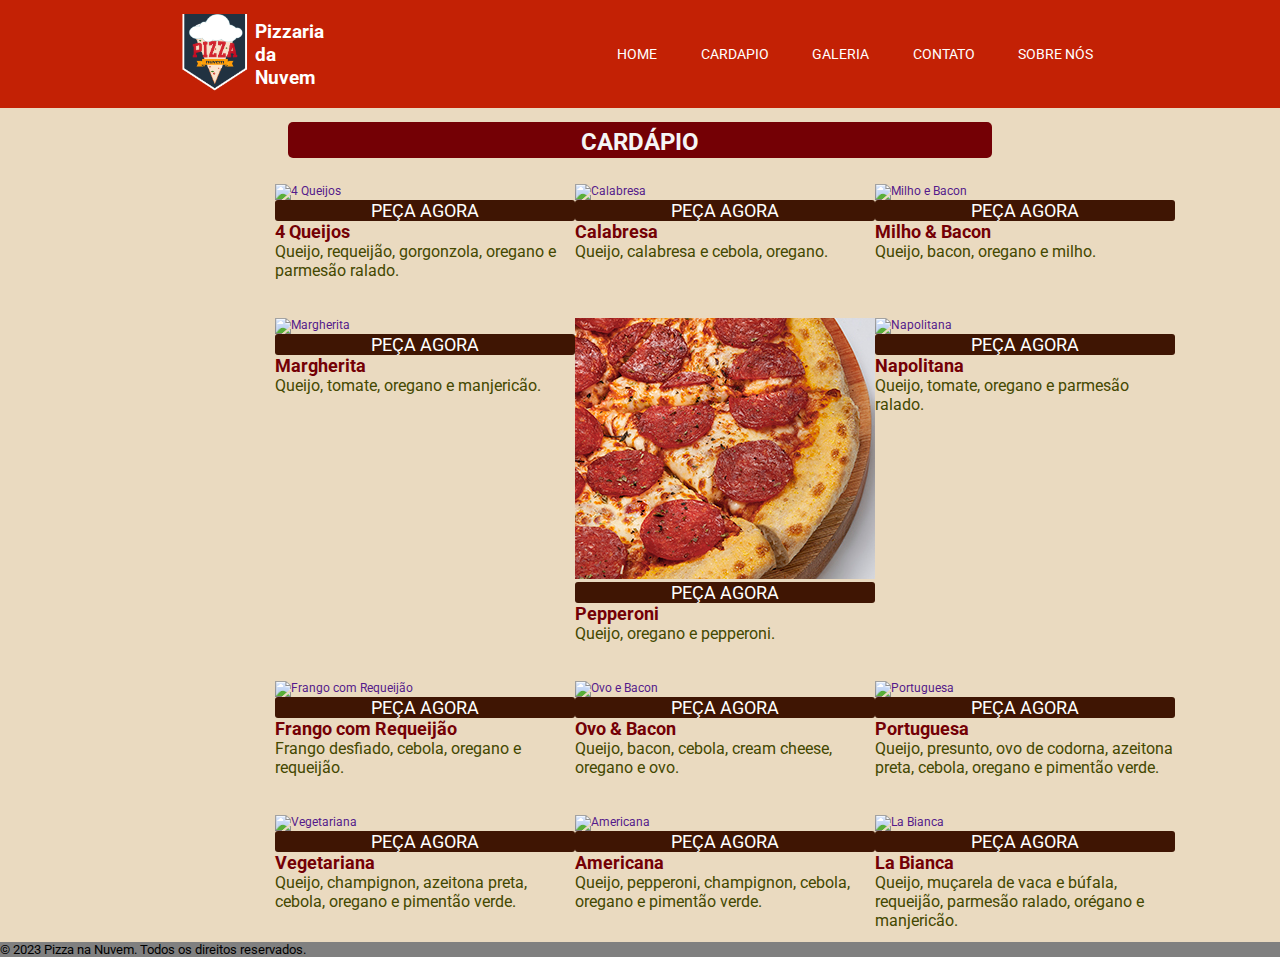
==== commit 890e7ea0: "alteracao final" ====
--- a/cardapio.html
+++ b/cardapio.html
@@ -19,10 +19,10 @@
         <nav>
             <ul class="list-menu">
                 <li><a href="index.html">Home</a></li>
-                <li><a href="index.html#about">Sobre Nós</a></li>
                 <li><a href="cardapio.html">Cardapio</a></li>
                 <li><a href="galeria.html">Galeria</a></li>
                 <li><a href="contato.html">Contato</a></li>
+                <li><a href="index.html#about">Sobre Nós</a></li>
             </ul>
             <div class="mobile-menu-icon">
                 <button onclick="menuShow()"><img class="icon" src="icon/menu.png"></button>
@@ -31,10 +31,10 @@
         <div class="mobile-menu">
             <ul>
                 <li><a href="index.html">Home</a></li>
-                <li><a href="index.html#about">Sobre Nós</a></li>
                 <li><a href="cardapio.html">Cardapio</a></li>
                 <li><a href="galeria.html">Galeria</a></li>
                 <li><a href="contato.html">Contato</a></li>
+                <li><a href="sobre.html">Sobre Nós</a></li>
             </ul>
         </div>
     </header>
@@ -174,5 +174,4 @@
         &copy; 2023 Pizza na Nuvem. Todos os direitos reservados.
     </footer>
 </body>
-
 </html>--- a/style.css
+++ b/style.css
@@ -1,610 +1,627 @@
-/* GERAL */
-
-@import url('https://fonts.googleapis.com/css2?family=Roboto:ital,wght@0,400;0,700;1,500&display=swap');
-
-* {
-    margin:0;
-    padding:0;
-    box-sizing: border-box;
-    border: none;
-    text-decoration: none;
-    font-family: 'Roboto', sans-serif;
-}
-
-main {
-    min-height: 100vh;
-    padding-top: 12vh;
-    background-color: #eadac0;
-}
-
-html {
-    width:100vw;
-    height:100vh;
-    font-size: 75%;
-    overflow-x: hidden;
-}
-
-.mobile-menu-icon {
-    display: none;
-}
-
-.mobile-menu {
-    display: none;
-}
-
-.title-h1 {
-    background-color: #740005;
-    color: whitesmoke;
-    text-align: center;
-    font-size: 2rem;
-    width: 55vw;
-    height: 3rem;
-    padding-top: 0.5rem;
-    border-radius: 5px;
-}
-
-footer {
-    font-size: small;
-    background-color: grey;
-}
-
-
-/*Menu*/
-
-.content {
-    width: 100vw;
-    height: 12vh;
-    display: flex;
-    justify-content: space-around;
-    align-items: center;
-    background-color: #c32105;
-    position:fixed;  
-}
-
-.logo {
-    width: 80px;
-    cursor : pointer;
-    display: flex;
-    align-items: center;
-}
-
-.logo a {
-    height: 5vh;
-    display: flex;
-    flex-direction: row;
-    align-items: center;
-}
-
-.logo h3 {
-    align-items: end;
-    width: 18rem;
-    color: white;
-    font-size: 1.6rem;   
-}
-
-.logo img {
-    width: 100%;
-    height: 100%;   
-}
-
-.content .list-menu {
-    width: 500px;
-    height: 5vh;
-    display: flex;
-    align-items: center;
-    justify-content: space-between;  
-    list-style: none;
-}
-
-.content .list-menu li a {
-    padding-top: 3rem;
-    padding-bottom: 2rem;
-    padding-right: 1rem;
-    padding-left: 1rem;
-    color: white;
-    font-size: 1.2rem;
-    text-transform: uppercase;
-    transition: all 200ms ease-in;
-}
-
-.content .list-menu li a:hover {
-    background-color: #3333;
-    border-bottom: 4px solid #ffc506;
-    color:#ffc506
-}
-
-
-/* Responsividade */
-
-@media only screen and (max-width: 950px) {
-
-    .content .list-menu li {
-        display: none;
-    }
-
-    .content .list-menu {
-        display: none;
-    }
-
-    .mobile-menu-icon {
-        display: block;
-    }
-
-    .mobile-menu-icon button {
-        background-color: transparent;
-        border: none;
-        cursor: pointer;
-    }
-
-    .mobile-menu ul {
-        background-color: #c32105;
-        display: flex;
-        flex-direction: column;
-        text-align: center;
-        padding-bottom: 1rem;
-    }
-
-    .mobile-menu ul li {
-        display: block;
-        padding-top: 1.2rem;
-    }
-
-    .mobile-menu ul li a {
-        padding-top: 3rem;
-        padding-bottom: 2rem;
-        padding-right: 1rem;
-        padding-left: 1rem;
-        color: white;
-        font-size: 1.1rem;
-        text-transform: uppercase;
-    }
-
-    .title-h1 {
-        font-size: 1.5rem;
-    }
-
-    .content {
-        display: flex;
-        flex-direction: row;
-        justify-content: space-between;
-        padding-left: 5%;
-        padding-right: 5%;
-    }
-
-    .logo {
-        width: 60px;
-        cursor : pointer;
-        display: flex;
-        align-items: center;
-    }
-
-    .logo h3 {
-        width: auto;
-        font-size: 1.1rem;
-    }
-
-    main .first-section {
-        display: flex;
-        flex-direction: column;
-        justify-content: space-between;
-        padding-left: 5%;
-    }
-
-    main .first-section .conteudo-principal{
-        display: flex;
-        flex-direction: column;
-        justify-content: space-between;
-        padding-top: 20%;
-        padding-left: 5%;
-    }
-
-    main .first-section h1 {
-        font-size: 1.5rem;
-    }
-
-    main .first-section h2 {
-        font-size: 1.5rem;
-        padding-top: 10%;
-    }
-
-    main .first-section .pizza-image {
-        width: 80%;
-        padding-bottom: 50%;
-    }
-
-    .container-cardapio .section-cardapio {
-        display: flex;
-        flex-direction: column;
-        align-items: center;
-        margin: 1rem;
-    }
-
-    .container-gallery {
-        display: none;
-    }
-
-    main .gallery-container{
-        width: 100vw;
-        display:flex;
-        align-items: center;
-        margin-left: 1px;
-        padding-left: 5px;
-        padding-bottom: 50px;
-    }
-    
-    main .gallery-container .gallery-items{
-        width: 100%;
-        border: 5px solid #FFF;
-        border-radius: 5px;
-        box-shadow: 3px 3px 3px #0006;
-        transition: transform .3s linear;
-    }
-    
-    main .gallery-container .gallery-items img {
-        width: 100%;
-        border-radius: 5px;
-    }
-
-    .contactUS{
-        display: flex;
-        flex-direction: column;
-        align-items: center;
-        justify-content: center;
-        background-color: #eadac0;
-        padding-left: 30px;
-        font-size: small;
-    }
-
-    .contactUS .infobox {
-        padding-left: 50px;
-    }
-
-    .map iframe {
-        width: 80vw;
-        display: flex;
-        align-items: center;
-        margin-right: 25px;
-        margin-bottom: 20px;
-    }
-
-    main .formulario form {
-        width: 100vw;
-    }
-
-    main .formulario .row50{
-        width: 75vw;
-        display: flex;
-        flex-direction: column;
-        justify-content: center;
-    }
-
-    main .formulario .row50 .inputbox{
-        width: 100%;
-    }
-
-    main .formulario .row100{
-        width: 75vw;
-        display: flex;
-        align-items: center;
-        flex-direction: column;
-    }
-
-    main .formulario .row100 .inputbox{
-        width: 100%;
-    }
-
-    main .formulario .row100 .row100 .inputbox {
-        align-items: center;
-        padding-bottom: 20px;
-    }
-
-    .open{
-        display: block;
-    }
-
-    #about {
-        display: flex;
-        flex-direction: column;
-        align-items: center;
-        background-color: #fffdfa;
-        }
-
-    .about .about-content {
-        display: flex;
-        flex-direction: column;
-        padding-left: 10px;
-        margin-left: 10px;
-        padding: 10px;
-    }
-
-    section .about-banner img {
-        max-width: 60%;    
-        margin-left: 10px;
-    }
-
-}
-
-
-/* HOME */
-
-.first-section {
-    height: 100vh;    
-    background-image:url(img/fundo.jpg);
-    background-position: center center;
-    background-size: cover;
-    background-repeat: no-repeat;
-    width: 100vw;
-    display: flex;
-    flex-direction: row;
-    justify-content: flex-start;
-    align-items: center;
-    padding-left: 150px;
-}
-
-.first-section .conteudo-principal {
-    display: flex;
-    flex-direction: column;
-    align-items: flex-start;
-    justify-content: center;
-}
-
-.first-section h1 {
-    color: #ffc506;
-    font-size: 2rem;
-    text-transform: uppercase;
-    margin-bottom: 1rem;
-}
-
-.first-section h2 {
-    color: rgb(177, 177, 177);
-    font-size: 3rem;
-    font-weight: 400;
-    text-transform: uppercase;
-    margin-bottom: 3rem;
-}
-
-.pizza-image {
-    width: 40%;
-    margin-top: 80px; 
-    margin-right: 50px;
-}
-
-.botao-cardapio {
-    font-size: 150%;
-    display: inline-block;
-    padding: 10px 20px;
-    background-color: #FFA500;
-    color: black;
-    text-decoration: none; 
-    border-radius: 5px; 
-    transition: background-color 0.3s ease; 
-}
-
-.botao-cardapio:hover {
-    background-color: #FF6347; 
-}
-
-
-/*CARDAPIO*/
-
-.container-cardapio {
-    display: flex;
-    flex-direction: column;
-    align-items: center;
-    background-color: #eadac0;
-}
-
-.section-cardapio {
-    display: flex;
-    flex-direction: row;
-    justify-content: space-around;
-    background-color: #eadac0;
-    width: 57vw;
-    margin: 1rem;
-}
-
-.imagem-prod {
-    display: flex;
-    flex-direction: row;
-    justify-content: center;
-}
-
-.btn_pedido {
-    text-align: center;
-    background-color: #3f1503;
-    color: white;
-    font-size: large;
-    border-radius: 3px;
-}
-
-.btn_pedido:hover {
-    background-color: #ffc506;
-    color: black;
-    transition: all 100ms ease-in;
-}
-
-h3 {
-    font-size: large;
-    color: #740005;
-}
-
-p {
-    width: 25rem;
-    font-size: medium;
-    color: #444801;
-}
-
-
-/* Galeria */
-
-.container-gallery {
-    display: flex;
-    flex-direction: column;
-    align-items: center;
-    background-color: #eadac0;
-}
-
-.gallery-container{
-    display:flex;
-    flex-wrap: wrap;
-    justify-content: space-around;
-    align-items: center;
-    margin-top: 5px;
-    margin-left: 240px;
-    margin-right: 240px;
-    gap: 1vw;
-    padding: 0 2vw;
-    
-}
-
-.gallery-items{
-    width:  300px;
-    height: 300px;
-    border: 5px solid #FFF;
-    border-radius: 5px;
-    box-shadow: 3px 3px 3px #0006;
-    flex-grow: 1;
-    transition: transform .3s linear;
-}
-
-.gallery-items img {
-    width: 100%;
-    height: 100%;
-    object-fit: cover;
-    border-radius: 5px;
-}
-
-.gallery-items:hover{
-    transform: scale(1.1);
-}
-
-
-/*Contact*/
-
-.contactUS{
-    display: flex;
-    align-items: center;
-    justify-content: center;
-    background-color: #eadac0;
-}
-
-.infobox{
-    margin-right: 50px;
-}
-
-.infobox div{
-    display: flex;
-    align-items: center;
-    margin-bottom: 15px;
-    margin-top: 15px;
-}
-
-.infobox div span{
-    min-width: 40px;
-    height: 40px;
-    color: #ffffff;
-    background-color:#740005;
-    display: flex;
-    justify-content: center;
-    align-items: center;
-    font-size: 2em;
-    border-radius: 50%;
-    margin-right: 15px;
-}
-
-.infobox div p{
-    color: #444801;
-    font-size: 1.1em;
-    font-weight: 1000;
-}
-
-.infobox div a{
-    color: #444801;
-    text-decoration: none;
-    font-size: 1.1em;
-    font-weight: 1000;
-}
-
-
-/* Form */
-
-main .formulario form{
-    display: flex;
-    flex-direction: column;
-    align-items: center;
-    width: 100vw;
-}
-
-.formulario .row50{
-    display: flex;
-    flex-direction: row;
-    align-items: center;
-    gap: 10px;
-    width: 50vw;
-}
-
-.inputbox{
-    display: flex;
-    flex-direction: column;
-    margin-bottom: 2px;
-    width: 50vw;
-}
-
-.inputbox span{
-    color:#3f1503;
-    margin-top: 10px;
-    margin-bottom: 5px;
-    font-weight: 500 ;
-}
-
-.inputbox input{
-    padding: 10px;
-    font-size: 1.1rem;
-    outline: none;
-    border: 1px solid #3f1503;
-}
-
-.inputbox textarea{
-    padding: 10px;
-    font-size: 1.1rem;
-    outline: none;
-    border: 1px solid #3f1503;
-    resize: none;
-    min-height: 220px;
-    margin-bottom: 10px;
-}
-
-.inputbox input[type="submit"]{
-    display: flex;
-    justify-content: center;
-    background:#c32105;
-    color: whitesmoke;
-    font-size: 1.1em;
-    max-width: 200px;
-    font-weight: 1000;
-    cursor: pointer;
-    padding: 14px 15px;
-}
-
-.inputbox ::placeholder{
-    color: #999;
-}
-
-
-/* Sobre Nós Index*/
-.about {
-    display: flex;
-    flex-direction: row;
-    background-color: #fffdfa;
-}
-
-.about-content {
-    flex: 1;
-    padding: 90px;
-    margin-left: 250px;
-}
-
-.about-banner img {
-    max-width: 60%;    
-    margin-left: 150px;
-}
+/* GERAL */
+
+@import url('https://fonts.googleapis.com/css2?family=Roboto:ital,wght@0,400;0,700;1,500&display=swap');
+
+* {
+    margin:0;
+    padding:0;
+    box-sizing: border-box;
+    border: none;
+    text-decoration: none;
+    font-family: 'Roboto', sans-serif;
+}
+
+main {
+    min-height: 100vh;
+    padding-top: 12vh;
+    background-color: #eadac0;
+}
+
+html {
+    width:100vw;
+    height:100vh;
+    font-size: 75%;
+    overflow-x: hidden;
+}
+
+.mobile-menu-icon {
+    display: none;
+}
+
+.mobile-menu {
+    display: none;
+}
+
+.title-h1 {
+    background-color: #740005;
+    color: whitesmoke;
+    text-align: center;
+    font-size: 2rem;
+    width: 55vw;
+    height: 3rem;
+    padding-top: 0.5rem;
+    border-radius: 5px;
+}
+
+footer {
+    font-size: small;
+    background-color: grey;
+}
+
+
+/*Menu*/
+
+.content {
+    width: 100vw;
+    height: 12vh;
+    display: flex;
+    justify-content: space-around;
+    align-items: center;
+    background-color: #c32105;
+    position:fixed;  
+}
+
+.logo {
+    width: 80px;
+    cursor : pointer;
+    display: flex;
+    align-items: center;
+}
+
+.logo a {
+    height: 5vh;
+    display: flex;
+    flex-direction: row;
+    align-items: center;
+}
+
+.logo h3 {
+    align-items: end;
+    width: 18rem;
+    color: white;
+    font-size: 1.6rem;   
+}
+
+.logo img {
+    width: 100%;
+    height: 100%;   
+}
+
+.content .list-menu {
+    width: 500px;
+    height: 5vh;
+    display: flex;
+    align-items: center;
+    justify-content: space-between;  
+    list-style: none;
+}
+
+.content .list-menu li a {
+    padding-top: 3rem;
+    padding-bottom: 2rem;
+    padding-right: 1rem;
+    padding-left: 1rem;
+    color: white;
+    font-size: 1.2rem;
+    text-transform: uppercase;
+    transition: all 200ms ease-in;
+}
+
+.content .list-menu li a:hover {
+    background-color: #3333;
+    border-bottom: 4px solid #ffc506;
+    color:#ffc506
+}
+
+
+/* Responsividade */
+
+@media only screen and (max-width: 950px) {
+
+    .content .list-menu li {
+        display: none;
+    }
+
+    .content .list-menu {
+        display: none;
+    }
+
+    .mobile-menu-icon {
+        display: block;
+    }
+
+    .mobile-menu-icon button {
+        background-color: transparent;
+        border: none;
+        cursor: pointer;
+    }
+
+    .mobile-menu ul {
+        background-color: #c32105;
+        display: flex;
+        flex-direction: column;
+        text-align: center;
+        padding-bottom: 1rem;
+    }
+
+    .mobile-menu ul li {
+        display: block;
+        padding-top: 1.2rem;
+    }
+
+    .mobile-menu ul li a {
+        padding-top: 3rem;
+        padding-bottom: 2rem;
+        padding-right: 1rem;
+        padding-left: 1rem;
+        color: white;
+        font-size: 1.1rem;
+        text-transform: uppercase;
+    }
+
+    .title-h1 {
+        font-size: 1.5rem;
+    }
+
+    .content {
+        display: flex;
+        flex-direction: row;
+        justify-content: space-between;
+        padding-left: 5%;
+        padding-right: 5%;
+    }
+
+    .logo {
+        width: 60px;
+        cursor : pointer;
+        display: flex;
+        align-items: center;
+    }
+
+    .logo h3 {
+        width: auto;
+        font-size: 1.1rem;
+    }
+
+    main .first-section {
+        display: flex;
+        flex-direction: column;
+        justify-content: space-between;
+        padding-left: 5%;
+    }
+
+    main .first-section .conteudo-principal{
+        display: flex;
+        flex-direction: column;
+        justify-content: space-between;
+        padding-top: 20%;
+        padding-left: 5%;
+    }
+
+    main .first-section h1 {
+        font-size: 1.5rem;
+    }
+
+    main .first-section h2 {
+        font-size: 1.5rem;
+        padding-top: 10%;
+    }
+
+    main .first-section .pizza-image {
+        width: 80%;
+        padding-bottom: 50%;
+    }
+
+    .container-cardapio .section-cardapio {
+        display: flex;
+        flex-direction: column;
+        align-items: center;
+        margin: 1rem;
+    }
+
+    .container-gallery {
+        display: none;
+    }
+
+    main .gallery-container{
+        width: 100vw;
+        display:flex;
+        align-items: center;
+        margin-left: 1px;
+        padding-left: 5px;
+        padding-bottom: 50px;
+    }
+    
+    main .gallery-container .gallery-items{
+        width: 100%;
+        border: 5px solid #FFF;
+        border-radius: 5px;
+        box-shadow: 3px 3px 3px #0006;
+        transition: transform .3s linear;
+    }
+    
+    main .gallery-container .gallery-items img {
+        width: 100%;
+        border-radius: 5px;
+    }
+
+    .contactUS{
+        display: flex;
+        flex-direction: column;
+        align-items: center;
+        justify-content: center;
+        background-color: #eadac0;
+        padding-left: 30px;
+        font-size: small;
+    }
+
+    .contactUS .infobox {
+        padding-left: 50px;
+    }
+
+    .map iframe {
+        width: 80vw;
+        display: flex;
+        align-items: center;
+        margin-right: 25px;
+        margin-bottom: 20px;
+    }
+
+    main .formulario form {
+        width: 100vw;
+    }
+
+    main .formulario .row50{
+        width: 75vw;
+        display: flex;
+        flex-direction: column;
+        justify-content: center;
+    }
+
+    main .formulario .row50 .inputbox{
+        width: 100%;
+    }
+
+    main .formulario .row100{
+        width: 75vw;
+        display: flex;
+        align-items: center;
+        flex-direction: column;
+    }
+
+    main .formulario .row100 .inputbox{
+        width: 100%;
+    }
+
+    main .formulario .row100 .row100 .inputbox {
+        align-items: center;
+        padding-bottom: 20px;
+    }
+
+    .open{
+        display: block;
+    }
+
+    #about {
+        display: flex;
+        flex-direction: column;
+        align-items: center;
+        background-color: #fffdfa;
+        }
+
+    .about .about-content {
+        display: flex;
+        flex-direction: column;
+        padding-left: 10px;
+        margin-left: 10px;
+        padding: 10px;
+    }
+
+    section .about-banner img {
+        max-width: 60%;    
+        margin-left: 10px;
+    }
+
+}
+
+
+/* HOME */
+
+.first-section {
+    height: 100vh;    
+    background-image:url(img/fundo.jpg);
+    background-position: center center;
+    background-size: cover;
+    background-repeat: no-repeat;
+    width: 100vw;
+    display: flex;
+    flex-direction: row;
+    justify-content: flex-start;
+    align-items: center;
+    padding-left: 150px;
+}
+
+.first-section .conteudo-principal {
+    display: flex;
+    flex-direction: column;
+    align-items: flex-start;
+    justify-content: center;
+}
+
+.first-section h1 {
+    color: #ffc506;
+    font-size: 2rem;
+    text-transform: uppercase;
+    margin-bottom: 1rem;
+}
+
+.first-section h2 {
+    color: rgb(177, 177, 177);
+    font-size: 3rem;
+    font-weight: 400;
+    text-transform: uppercase;
+    margin-bottom: 3rem;
+}
+
+.pizza-image {
+    width: 40%;
+    margin-top: 80px; 
+    margin-right: 50px;
+}
+
+.botao-cardapio {
+    font-size: 150%;
+    display: inline-block;
+    padding: 10px 20px;
+    background-color: #FFA500;
+    color: black;
+    text-decoration: none; 
+    border-radius: 5px; 
+    transition: background-color 0.3s ease; 
+}
+
+.botao-cardapio:hover {
+    background-color: #FF6347; 
+}
+
+
+/*CARDAPIO*/
+
+.container-cardapio {
+    display: flex;
+    flex-direction: column;
+    align-items: center;
+    background-color: #eadac0;
+}
+
+.section-cardapio {
+    display: flex;
+    flex-direction: row;
+    justify-content: space-around;
+    background-color: #eadac0;
+    width: 57vw;
+    margin: 1rem;
+}
+
+.imagem-prod {
+    display: flex;
+    flex-direction: row;
+    justify-content: center;
+}
+
+.btn_pedido {
+    text-align: center;
+    background-color: #3f1503;
+    color: white;
+    font-size: large;
+    border-radius: 3px;
+}
+
+.btn_pedido:hover {
+    background-color: #ffc506;
+    color: black;
+    transition: all 100ms ease-in;
+}
+
+h3 {
+    font-size: large;
+    color: #740005;
+}
+
+p {
+    width: 25rem;
+    font-size: medium;
+    color: #444801;
+}
+
+
+/* Galeria */
+
+.container-gallery {
+    display: flex;
+    flex-direction: column;
+    align-items: center;
+    background-color: #eadac0;
+}
+
+.gallery-container{
+    display:flex;
+    flex-wrap: wrap;
+    justify-content: space-around;
+    align-items: center;
+    margin-top: 5px;
+    margin-left: 240px;
+    margin-right: 240px;
+    gap: 1vw;
+    padding: 0 2vw;
+    
+}
+
+.gallery-items{
+    width:  300px;
+    height: 300px;
+    border: 5px solid #FFF;
+    border-radius: 5px;
+    box-shadow: 3px 3px 3px #0006;
+    flex-grow: 1;
+    transition: transform .3s linear;
+}
+
+.gallery-items img {
+    width: 100%;
+    height: 100%;
+    object-fit: cover;
+    border-radius: 5px;
+}
+
+.gallery-items:hover{
+    transform: scale(1.1);
+}
+
+
+/*Contact*/
+
+.contactUS{
+    display: flex;
+    align-items: center;
+    justify-content: center;
+    background-color: #eadac0;
+}
+
+.infobox{
+    margin-right: 50px;
+}
+
+.infobox div{
+    display: flex;
+    align-items: center;
+    margin-bottom: 15px;
+    margin-top: 15px;
+}
+
+.infobox div span{
+    min-width: 40px;
+    height: 40px;
+    color: #ffffff;
+    background-color:#740005;
+    display: flex;
+    justify-content: center;
+    align-items: center;
+    font-size: 2em;
+    border-radius: 50%;
+    margin-right: 15px;
+}
+
+.infobox div p{
+    color: #444801;
+    font-size: 1.1em;
+    font-weight: 1000;
+}
+
+.infobox div a{
+    color: #444801;
+    text-decoration: none;
+    font-size: 1.1em;
+    font-weight: 1000;
+}
+
+
+/* Form */
+
+main .formulario form{
+    display: flex;
+    flex-direction: column;
+    align-items: center;
+    width: 100vw;
+}
+
+.formulario .row50{
+    display: flex;
+    flex-direction: row;
+    align-items: center;
+    gap: 10px;
+    width: 50vw;
+}
+
+.inputbox{
+    display: flex;
+    flex-direction: column;
+    margin-bottom: 2px;
+    width: 50vw;
+}
+
+.inputbox span{
+    color:#3f1503;
+    margin-top: 10px;
+    margin-bottom: 5px;
+    font-weight: 500 ;
+}
+
+.inputbox input{
+    padding: 10px;
+    font-size: 1.1rem;
+    outline: none;
+    border: 1px solid #3f1503;
+}
+
+.inputbox textarea{
+    padding: 10px;
+    font-size: 1.1rem;
+    outline: none;
+    border: 1px solid #3f1503;
+    resize: none;
+    min-height: 220px;
+    margin-bottom: 10px;
+}
+
+.inputbox button[type="submit"]{
+    display: flex;
+    justify-content: space-around;
+    background:#c32105;
+    color: whitesmoke;
+    font-size: 1.1em;
+    max-width: 200px;
+    font-weight: 1000;
+    cursor: pointer;
+    padding: 14px 15px;
+}
+
+.inputbox ::placeholder{
+    color: #999;
+}
+
+
+/* Sobre Nós Index*/
+.about {
+    display: flex;
+    flex-direction: row;
+    background-color: #fffdfa;
+}
+
+.about-content {
+    flex: 1;
+    padding: 90px;
+    margin-left: 250px;
+}
+
+.about-banner img {
+    max-width: 60%;    
+    margin-left: 150px;
+}
+
+.divSobre{
+    display: flex;
+    justify-content: center;
+    background-color:#eadac0;
+   
+}
+.textoSobre {
+    width: 55vw;
+    color: black;
+    font-style: normal;
+    line-height: 1.5;
+    background-color: white;
+    padding: 2%;
+    border-radius: 5%;
+
+}